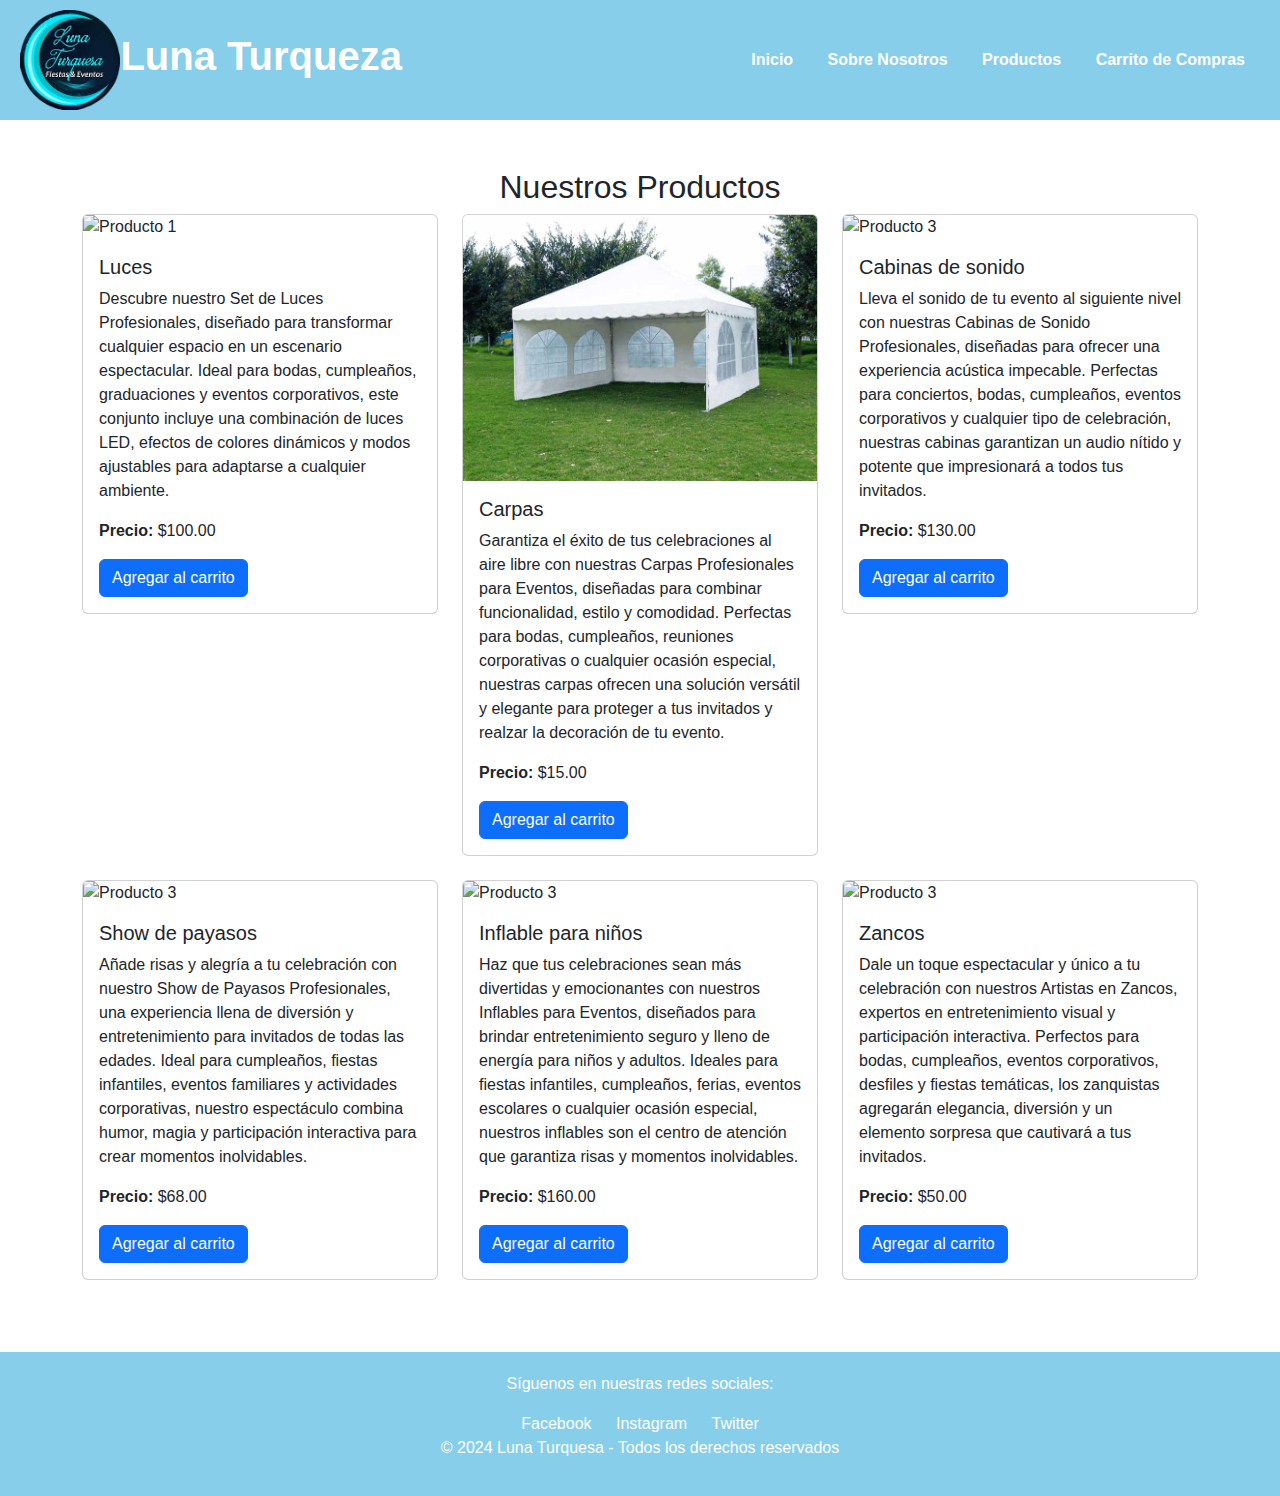
==== productos.html @ d6fae881 "cambios en productos" ====
<!DOCTYPE html>
<html lang="es">
<head>
    <meta charset="UTF-8">
    <meta name="viewport" content="width=device-width, initial-scale=1.0">
    <title>Productos - Luna Turquesa</title>
    <link href="https://cdn.jsdelivr.net/npm/bootstrap@5.3.0-alpha3/dist/css/bootstrap.min.css" rel="stylesheet">
    <link rel="stylesheet" href="css/styles.css">
</head>
<body>
    <!-- Header -->
    <header class="d-flex justify-content-between align-items-center">
        <div class="logo">
            <img src="img/luna turqueza.png" alt="Luna Turquesa Logo">
            <h1>Luna Turqueza</h1>
        </div>
        <nav>
            <a href="index.html">Inicio</a>
            <a href="sobrenosotros.html">Sobre Nosotros</a>
            <a href="productos.html">Productos</a>
            <a href="#cart">Carrito de Compras</a>
        </nav>
    </header>

    <!-- Productos -->
    <main class="container my-5">
        <h2 class="text-center">Nuestros Productos</h2>
        <div class="row">
            <!-- Producto 1 -->
            <div class="col-md-4 mb-4">
                <div class="card">
                    <img src="img/iluminacion.png" class="card-img-top card-img-custom" alt="Producto 1">
                    <div class="card-body">
                        <h5 class="card-title">Luces</h5>
                        <p class="card-text">Descubre nuestro Set de Luces Profesionales, diseñado para transformar cualquier espacio en un escenario espectacular. Ideal para bodas, cumpleaños, graduaciones y eventos corporativos, este conjunto incluye una combinación de luces LED, efectos de colores dinámicos y modos ajustables para adaptarse a cualquier ambiente.</p>
                        <p class="card-text"><strong>Precio:</strong> $100.00</p>
                        <a href="#" class="btn btn-primary">Agregar al carrito</a>
                    </div>
                </div>
            </div>
            <!-- Producto 2 -->
            <div class="col-md-4 mb-4">
                <div class="card">
                    <img src="img/carpa.jpg" class="card-img-top card-img-custom" alt="Producto 2">
                    <div class="card-body">
                        <h5 class="card-title">Carpas</h5>
                        <p class="card-text">Garantiza el éxito de tus celebraciones al aire libre con nuestras Carpas Profesionales para Eventos, diseñadas para combinar funcionalidad, estilo y comodidad. Perfectas para bodas, cumpleaños, reuniones corporativas o cualquier ocasión especial, nuestras carpas ofrecen una solución versátil y elegante para proteger a tus invitados y realzar la decoración de tu evento.</p>
                        <p class="card-text"><strong>Precio:</strong> $15.00</p>
                        <a href="#" class="btn btn-primary">Agregar al carrito</a>
                    </div>
                </div>
            </div>
            <!-- Producto 3 -->
            <div class="col-md-4 mb-4">
                <div class="card">
                    <img src="img/cabinas.jpg" class="card-img-top card-img-custom" alt="Producto 3">
                    <div class="card-body">
                        <h5 class="card-title">Cabinas de sonido</h5>
                        <p class="card-text">Lleva el sonido de tu evento al siguiente nivel con nuestras Cabinas de Sonido Profesionales, diseñadas para ofrecer una experiencia acústica impecable. Perfectas para conciertos, bodas, cumpleaños, eventos corporativos y cualquier tipo de celebración, nuestras cabinas garantizan un audio nítido y potente que impresionará a todos tus invitados.</p>
                        <p class="card-text"><strong>Precio:</strong> $130.00</p>
                        <a href="#" class="btn btn-primary">Agregar al carrito</a>
                    </div>
                </div>
            </div>
            <!-- Producto 4 -->
            <div class="col-md-4 mb-4">
                <div class="card">
                    <img src="img/payasos.png" class="card-img-top card-img-custom" alt="Producto 3">
                    <div class="card-body">
                        <h5 class="card-title">Show de payasos</h5>
                        <p class="card-text">Añade risas y alegría a tu celebración con nuestro Show de Payasos Profesionales, una experiencia llena de diversión y entretenimiento para invitados de todas las edades. Ideal para cumpleaños, fiestas infantiles, eventos familiares y actividades corporativas, nuestro espectáculo combina humor, magia y participación interactiva para crear momentos inolvidables.</p>
                        <p class="card-text"><strong>Precio:</strong> $68.00</p>
                        <a href="#" class="btn btn-primary">Agregar al carrito</a>
                    </div>
                </div>
            </div><!-- Producto 5 -->
            <div class="col-md-4 mb-4">
                <div class="card">
                    <img src="img/inflable.png" class="card-img-top card-img-custom" alt="Producto 3">
                    <div class="card-body">
                        <h5 class="card-title">Inflable para niños</h5>
                        <p class="card-text">Haz que tus celebraciones sean más divertidas y emocionantes con nuestros Inflables para Eventos, diseñados para brindar entretenimiento seguro y lleno de energía para niños y adultos. Ideales para fiestas infantiles, cumpleaños, ferias, eventos escolares o cualquier ocasión especial, nuestros inflables son el centro de atención que garantiza risas y momentos inolvidables.</p>
                        <p class="card-text"><strong>Precio:</strong> $160.00</p>
                        <a href="#" class="btn btn-primary">Agregar al carrito</a>
                    </div>
                </div>
            </div><!-- Producto 6 -->
            <div class="col-md-4 mb-4">
                <div class="card">
                    <img src="img/zancos.png" class="card-img-top card-img-custom" alt="Producto 3">
                    <div class="card-body">
                        <h5 class="card-title">Zancos</h5>
                        <p class="card-text">Dale un toque espectacular y único a tu celebración con nuestros Artistas en Zancos, expertos en entretenimiento visual y participación interactiva. Perfectos para bodas, cumpleaños, eventos corporativos, desfiles y fiestas temáticas, los zanquistas agregarán elegancia, diversión y un elemento sorpresa que cautivará a tus invitados.</p>
                        <p class="card-text"><strong>Precio:</strong> $50.00</p>
                        <a href="#" class="btn btn-primary">Agregar al carrito</a>
                    </div>
                </div>
            </div>
        </div>
    </main>

    <!-- Footer -->
    <footer>
        <p>Síguenos en nuestras redes sociales:</p>
        <a href="https://www.facebook.com/?locale=es_LA">Facebook</a>
        <a href="https://www.instagram.com/">Instagram</a>
        <a href="https://x.com/">Twitter</a>
        <p>&copy; 2024 Luna Turquesa - Todos los derechos reservados</p>
    </footer>

    <script src="https://cdn.jsdelivr.net/npm/bootstrap@5.3.0-alpha3/dist/js/bootstrap.bundle.min.js"></script>
</body>
</html>
---- css/styles.css ----
body {
    font-family: Arial, sans-serif;
}
header {
    background-color: #87CEEB;
    padding: 10px 20px;
}
header .logo{
    display: flex;
    align-items: center;
}
header img {
    height: 100px;
}
header h1{
    color: white;
            font-size: 2.5rem;
            font-weight: bold;
}
header nav a {
    color: white;
    margin: 0 15px;
    text-decoration: none;
    font-weight: bold;
}
.carousel-inner img {
    width: 100%;
    height: 400px;
    object-fit: cover;
}
footer {
    background-color: #87CEEB;
    color: white;
    text-align: center;
    padding: 20px 0;
}
footer a {
    color: white;
    margin: 0 10px;
    text-decoration: none;
}
footer a:hover {
    text-decoration: underline;
}
.event-types {
    margin-top: 20px;
}
.event-types h2 {
    text-align: center;
    margin-bottom: 20px;
}
.event-card img {
    width: 100%;
    height: 200px;
    object-fit: cover;
}
.event-card p {
    text-align: justify;
    margin-top: 10px;
}
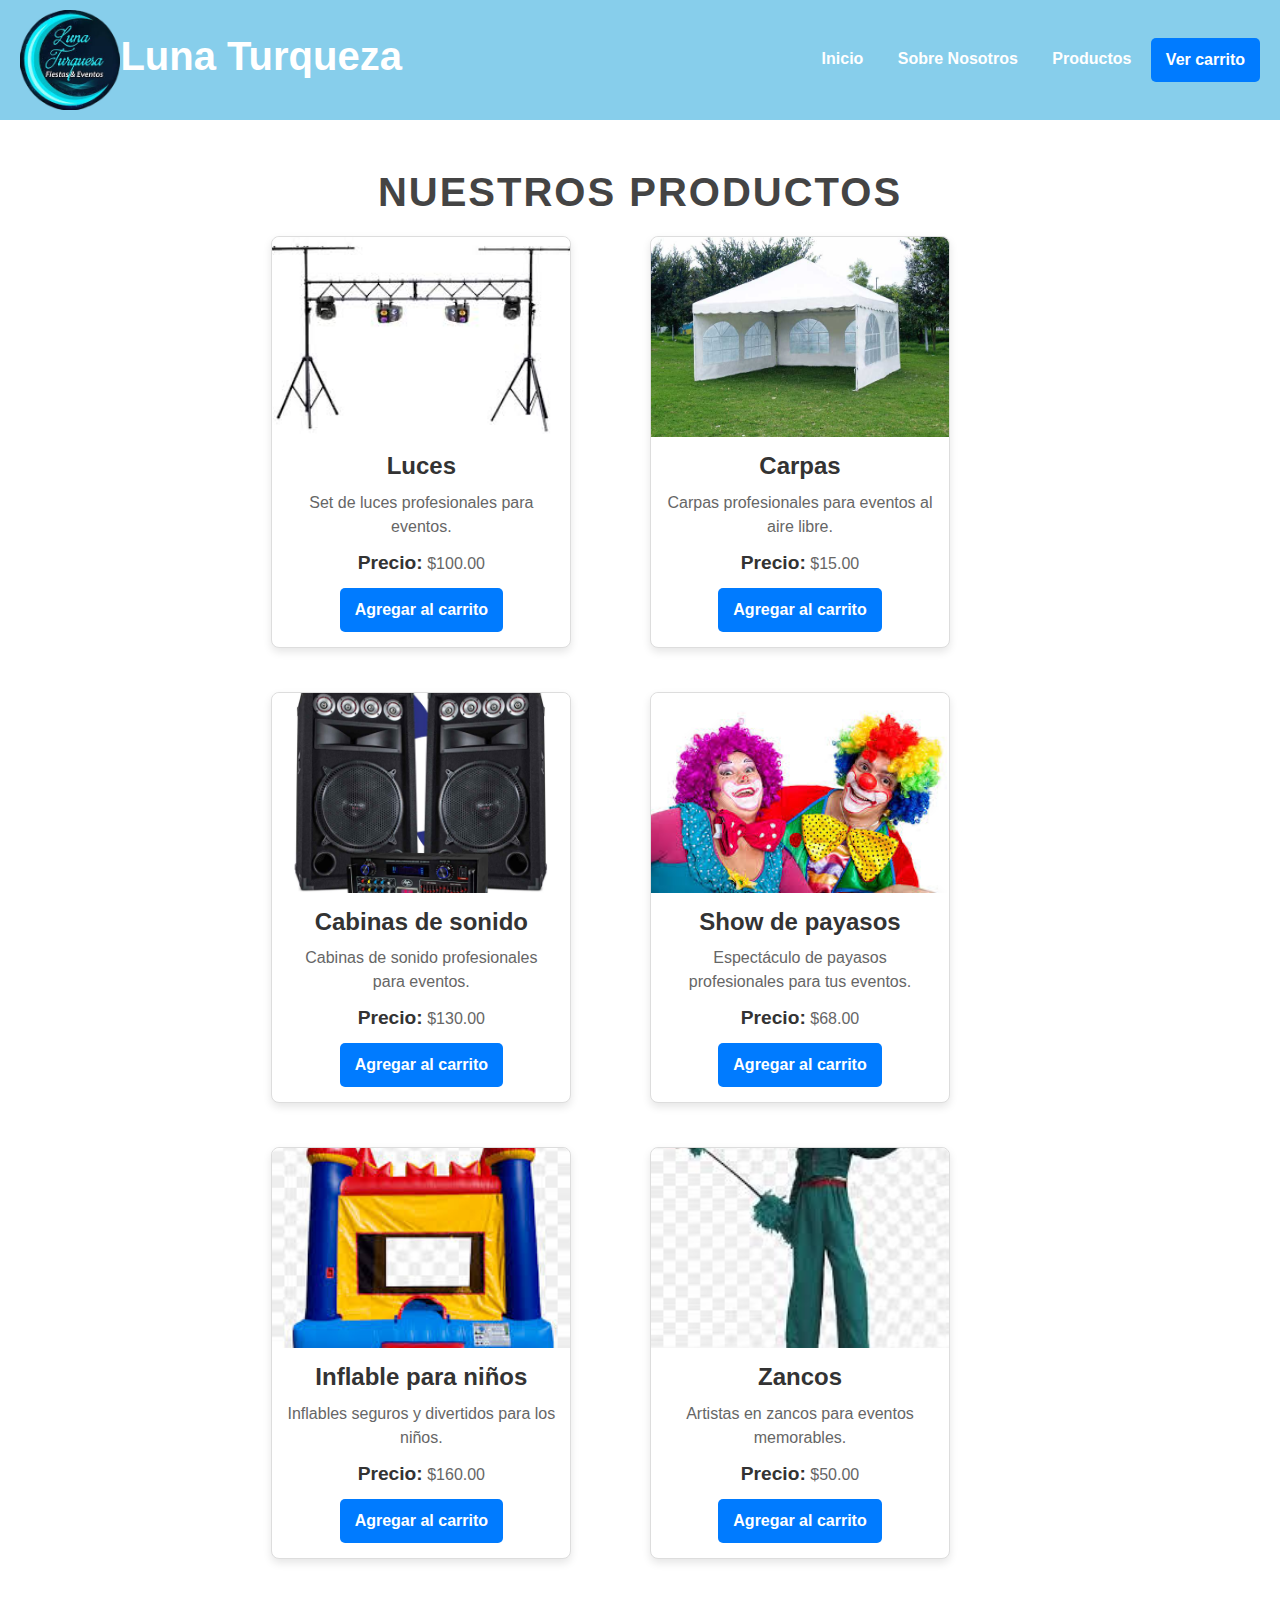
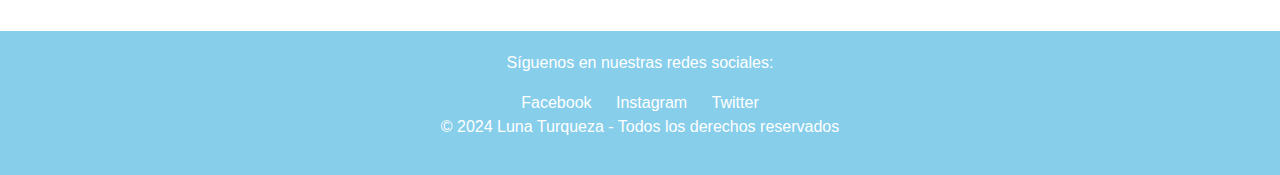
==== commit 287db6ad: "proyecto final" ====
--- a/productos.html
+++ b/productos.html
@@ -3,12 +3,11 @@
 <head>
     <meta charset="UTF-8">
     <meta name="viewport" content="width=device-width, initial-scale=1.0">
-    <title>Productos - Luna Turquesa</title>
+    <title>Productos - Luna Turqueza</title>
     <link href="https://cdn.jsdelivr.net/npm/bootstrap@5.3.0-alpha3/dist/css/bootstrap.min.css" rel="stylesheet">
-    <link rel="stylesheet" href="css/styles.css">
+    <link rel="stylesheet" href="css/styles3.css">
 </head>
 <body>
-    <!-- Header -->
     <header class="d-flex justify-content-between align-items-center">
         <div class="logo">
             <img src="img/luna turqueza.png" alt="Luna Turquesa Logo">
@@ -18,96 +17,129 @@
             <a href="index.html">Inicio</a>
             <a href="sobrenosotros.html">Sobre Nosotros</a>
             <a href="productos.html">Productos</a>
-            <a href="#cart">Carrito de Compras</a>
+            <button class="btn btn-warning" data-bs-toggle="modal" data-bs-target="#cartModal">Ver carrito</button>
         </nav>
     </header>
 
-    <!-- Productos -->
     <main class="container my-5">
         <h2 class="text-center">Nuestros Productos</h2>
-        <div class="row">
+        <div class="event-card">
             <!-- Producto 1 -->
             <div class="col-md-4 mb-4">
                 <div class="card">
-                    <img src="img/iluminacion.png" class="card-img-top card-img-custom" alt="Producto 1">
+                    <img src="img/iluminacion.png" class="card-img-top card-img-custom" alt="Luces">
                     <div class="card-body">
                         <h5 class="card-title">Luces</h5>
-                        <p class="card-text">Descubre nuestro Set de Luces Profesionales, diseñado para transformar cualquier espacio en un escenario espectacular. Ideal para bodas, cumpleaños, graduaciones y eventos corporativos, este conjunto incluye una combinación de luces LED, efectos de colores dinámicos y modos ajustables para adaptarse a cualquier ambiente.</p>
+                        <p class="card-text">Set de luces profesionales para eventos.</p>
                         <p class="card-text"><strong>Precio:</strong> $100.00</p>
-                        <a href="#" class="btn btn-primary">Agregar al carrito</a>
+                        <button class="btn btn-primary add-to-cart" data-id="1" data-name="Luces" data-price="100.00">Agregar al carrito</button>
                     </div>
                 </div>
             </div>
-            <!-- Producto 2 -->
-            <div class="col-md-4 mb-4">
-                <div class="card">
-                    <img src="img/carpa.jpg" class="card-img-top card-img-custom" alt="Producto 2">
-                    <div class="card-body">
-                        <h5 class="card-title">Carpas</h5>
-                        <p class="card-text">Garantiza el éxito de tus celebraciones al aire libre con nuestras Carpas Profesionales para Eventos, diseñadas para combinar funcionalidad, estilo y comodidad. Perfectas para bodas, cumpleaños, reuniones corporativas o cualquier ocasión especial, nuestras carpas ofrecen una solución versátil y elegante para proteger a tus invitados y realzar la decoración de tu evento.</p>
-                        <p class="card-text"><strong>Precio:</strong> $15.00</p>
-                        <a href="#" class="btn btn-primary">Agregar al carrito</a>
+                <!-- Producto 2 -->
+                <div class="col-md-4 mb-4">
+                    <div class="card">
+                        <img src="img/carpa.jpg" class="card-img-top card-img-custom" alt="Carpas">
+                        <div class="card-body">
+                            <h5 class="card-title">Carpas</h5>
+                            <p class="card-text">Carpas profesionales para eventos al aire libre.</p>
+                            <p class="card-text"><strong>Precio:</strong> $15.00</p>
+                            <button class="btn btn-primary add-to-cart" data-id="2" data-name="Carpas" data-price="15.00">Agregar al carrito</button>
+                        </div>
                     </div>
                 </div>
-            </div>
-            <!-- Producto 3 -->
-            <div class="col-md-4 mb-4">
-                <div class="card">
-                    <img src="img/cabinas.jpg" class="card-img-top card-img-custom" alt="Producto 3">
-                    <div class="card-body">
-                        <h5 class="card-title">Cabinas de sonido</h5>
-                        <p class="card-text">Lleva el sonido de tu evento al siguiente nivel con nuestras Cabinas de Sonido Profesionales, diseñadas para ofrecer una experiencia acústica impecable. Perfectas para conciertos, bodas, cumpleaños, eventos corporativos y cualquier tipo de celebración, nuestras cabinas garantizan un audio nítido y potente que impresionará a todos tus invitados.</p>
-                        <p class="card-text"><strong>Precio:</strong> $130.00</p>
-                        <a href="#" class="btn btn-primary">Agregar al carrito</a>
+                <!-- Producto 3 -->
+                <div class="col-md-4 mb-4">
+                    <div class="card">
+                        <img src="img/cabinas.jpg" class="card-img-top card-img-custom" alt="Cabinas de sonido">
+                        <div class="card-body">
+                            <h5 class="card-title">Cabinas de sonido</h5>
+                            <p class="card-text">Cabinas de sonido profesionales para eventos.</p>
+                            <p class="card-text"><strong>Precio:</strong> $130.00</p>
+                            <button class="btn btn-primary add-to-cart" data-id="3" data-name="Cabinas de sonido" data-price="130.00">Agregar al carrito</button>
+                        </div>
                     </div>
                 </div>
-            </div>
-            <!-- Producto 4 -->
-            <div class="col-md-4 mb-4">
-                <div class="card">
-                    <img src="img/payasos.png" class="card-img-top card-img-custom" alt="Producto 3">
-                    <div class="card-body">
-                        <h5 class="card-title">Show de payasos</h5>
-                        <p class="card-text">Añade risas y alegría a tu celebración con nuestro Show de Payasos Profesionales, una experiencia llena de diversión y entretenimiento para invitados de todas las edades. Ideal para cumpleaños, fiestas infantiles, eventos familiares y actividades corporativas, nuestro espectáculo combina humor, magia y participación interactiva para crear momentos inolvidables.</p>
-                        <p class="card-text"><strong>Precio:</strong> $68.00</p>
-                        <a href="#" class="btn btn-primary">Agregar al carrito</a>
+                <!-- Producto 4 -->
+                <div class="col-md-4 mb-4">
+                    <div class="card">
+                        <img src="img/payasos.png" class="card-img-top card-img-custom" alt="Show de payasos">
+                        <div class="card-body">
+                            <h5 class="card-title">Show de payasos</h5>
+                            <p class="card-text">Espectáculo de payasos profesionales para tus eventos.</p>
+                            <p class="card-text"><strong>Precio:</strong> $68.00</p>
+                            <button class="btn btn-primary add-to-cart" data-id="4" data-name="Show de payasos" data-price="68.00">Agregar al carrito</button>
+                        </div>
                     </div>
                 </div>
-            </div><!-- Producto 5 -->
-            <div class="col-md-4 mb-4">
-                <div class="card">
-                    <img src="img/inflable.png" class="card-img-top card-img-custom" alt="Producto 3">
-                    <div class="card-body">
-                        <h5 class="card-title">Inflable para niños</h5>
-                        <p class="card-text">Haz que tus celebraciones sean más divertidas y emocionantes con nuestros Inflables para Eventos, diseñados para brindar entretenimiento seguro y lleno de energía para niños y adultos. Ideales para fiestas infantiles, cumpleaños, ferias, eventos escolares o cualquier ocasión especial, nuestros inflables son el centro de atención que garantiza risas y momentos inolvidables.</p>
-                        <p class="card-text"><strong>Precio:</strong> $160.00</p>
-                        <a href="#" class="btn btn-primary">Agregar al carrito</a>
+                <!-- Producto 5 -->
+                <div class="col-md-4 mb-4">
+                    <div class="card">
+                        <img src="img/inflable.png" class="card-img-top card-img-custom" alt="Inflable para niños">
+                        <div class="card-body">
+                            <h5 class="card-title">Inflable para niños</h5>
+                            <p class="card-text">Inflables seguros y divertidos para los niños.</p>
+                            <p class="card-text"><strong>Precio:</strong> $160.00</p>
+                            <button class="btn btn-primary add-to-cart" data-id="5" data-name="Inflable para niños" data-price="160.00">Agregar al carrito</button>
+                        </div>
                     </div>
                 </div>
-            </div><!-- Producto 6 -->
-            <div class="col-md-4 mb-4">
-                <div class="card">
-                    <img src="img/zancos.png" class="card-img-top card-img-custom" alt="Producto 3">
-                    <div class="card-body">
-                        <h5 class="card-title">Zancos</h5>
-                        <p class="card-text">Dale un toque espectacular y único a tu celebración con nuestros Artistas en Zancos, expertos en entretenimiento visual y participación interactiva. Perfectos para bodas, cumpleaños, eventos corporativos, desfiles y fiestas temáticas, los zanquistas agregarán elegancia, diversión y un elemento sorpresa que cautivará a tus invitados.</p>
-                        <p class="card-text"><strong>Precio:</strong> $50.00</p>
-                        <a href="#" class="btn btn-primary">Agregar al carrito</a>
+                <!-- Producto 6 -->
+                <div class="col-md-4 mb-4">
+                    <div class="card">
+                        <img src="img/zancos.png" class="card-img-top card-img-custom" alt="Zancos">
+                        <div class="card-body">
+                            <h5 class="card-title">Zancos</h5>
+                            <p class="card-text">Artistas en zancos para eventos memorables.</p>
+                            <p class="card-text"><strong>Precio:</strong> $50.00</p>
+                            <button class="btn btn-primary add-to-cart" data-id="6" data-name="Zancos" data-price="50.00">Agregar al carrito</button>
+                        </div>
                     </div>
                 </div>
             </div>
         </div>
     </main>
 
-    <!-- Footer -->
+    <div class="modal fade" id="cartModal" tabindex="-1" aria-labelledby="cartModalLabel" aria-hidden="true">
+        <div class="modal-dialog">
+            <div class="modal-content">
+                <div class="modal-header">
+                    <h5 class="modal-title" id="cartModalLabel">Carrito de compras</h5>
+                    <button type="button" class="btn-close" data-bs-dismiss="modal" aria-label="Close"></button>
+                </div>
+                <div class="modal-body">
+                    <table class="table">
+                        <thead>
+                            <tr>
+                                <th>Producto</th>
+                                <th>Precio</th>
+                                <th>Cantidad</th>
+                                <th>Total</th>
+                                <th>Acciones</th>
+                            </tr>
+                        </thead>
+                        <tbody id="cart-items">
+                        </tbody>
+                    </table>
+                    <p class="text-end"><strong>Total a pagar: $<span id="cart-total">0.00</span></strong></p>
+                </div>
+                <div class="modal-footer">
+                    <button type="button" class="btn btn-secondary" data-bs-dismiss="modal">Cerrar</button>
+                    <button type="button" class="btn btn-primary">Pagar con PayPal</button>
+                </div>
+            </div>
+        </div>
+    </div>
+
     <footer>
         <p>Síguenos en nuestras redes sociales:</p>
         <a href="https://www.facebook.com/?locale=es_LA">Facebook</a>
         <a href="https://www.instagram.com/">Instagram</a>
         <a href="https://x.com/">Twitter</a>
-        <p>&copy; 2024 Luna Turquesa - Todos los derechos reservados</p>
+        <p>&copy; 2024 Luna Turqueza - Todos los derechos reservados</p>
     </footer>
 
     <script src="https://cdn.jsdelivr.net/npm/bootstrap@5.3.0-alpha3/dist/js/bootstrap.bundle.min.js"></script>
+    <script src="carrito.js"></script>
 </body>
 </html>
--- a/css/styles3.css
+++ b/css/styles3.css
@@ -0,0 +1,141 @@
+body {
+    font-family: Arial, sans-serif;
+}
+
+header {
+    background-color: #87CEEB;
+    padding: 10px 20px;
+}
+
+header .logo {
+    display: flex;
+    align-items: center;
+}
+
+header img {
+    height: 100px;
+}
+
+header h1 {
+    color: white;
+    font-size: 2.5rem;
+    font-weight: bold;
+}
+
+header nav a {
+    color: white;
+    margin: 0 15px;
+    text-decoration: none;
+    font-weight: bold;
+}
+
+footer {
+    background-color: #87CEEB;
+    color: white;
+    text-align: center;
+    padding: 20px 0;
+}
+
+footer a {
+    color: white;
+    margin: 0 10px;
+    text-decoration: none;
+}
+
+footer a:hover {
+    text-decoration: underline;
+}
+
+h2.text-center {
+    text-align: center;
+    font-size: 2.5rem;
+    margin-top: 20px;
+    color: #444;
+    font-weight: bold;
+    text-transform: uppercase;
+    letter-spacing: 2px;
+}
+
+.event-card {
+    display: flex;
+    flex-wrap: wrap;
+    justify-content: center;
+    gap: 20px;
+    margin: 20px auto;
+    padding: 0 20px;
+}
+
+.card {
+    background: #ffffff;
+    border: 1px solid #ddd;
+    border-radius: 8px;
+    box-shadow: 0 4px 8px rgba(0, 0, 0, 0.1);
+    transition: transform 0.2s ease-in-out, box-shadow 0.2s ease-in-out;
+    width: 300px;
+}
+
+.card:hover {
+    transform: translateY(-5px);
+    box-shadow: 0 8px 16px rgba(0, 0, 0, 0.2);
+}
+
+.card-img-custom {
+    border-top-left-radius: 8px;
+    border-top-right-radius: 8px;
+    width: 100%;
+    height: 200px;
+    object-fit: cover;
+}
+
+
+.card-body {
+    padding: 15px;
+    text-align: center;
+}
+
+.card-title {
+    font-size: 1.5rem;
+    font-weight: bold;
+    color: #333;
+    margin-bottom: 10px;
+}
+
+.card-text {
+    font-size: 1rem;
+    color: #666;
+    margin-bottom: 10px;
+}
+
+.card-text strong {
+    color: #333;
+    font-size: 1.2rem;
+}
+
+.btn {
+    background-color: #007bff;
+    color: #fff;
+    font-size: 1rem;
+    font-weight: bold;
+    border: none;
+    padding: 10px 15px;
+    border-radius: 5px;
+    cursor: pointer;
+    transition: background-color 0.2s ease-in-out;
+}
+
+.btn:hover {
+    background-color: #0056b3;
+}
+
+@media (max-width: 768px) {
+    .card {
+        width: 90%;
+    }
+}
+
+@media (max-width: 576px) {
+    h2.text-center {
+        font-size: 2rem;
+    }
+}
+
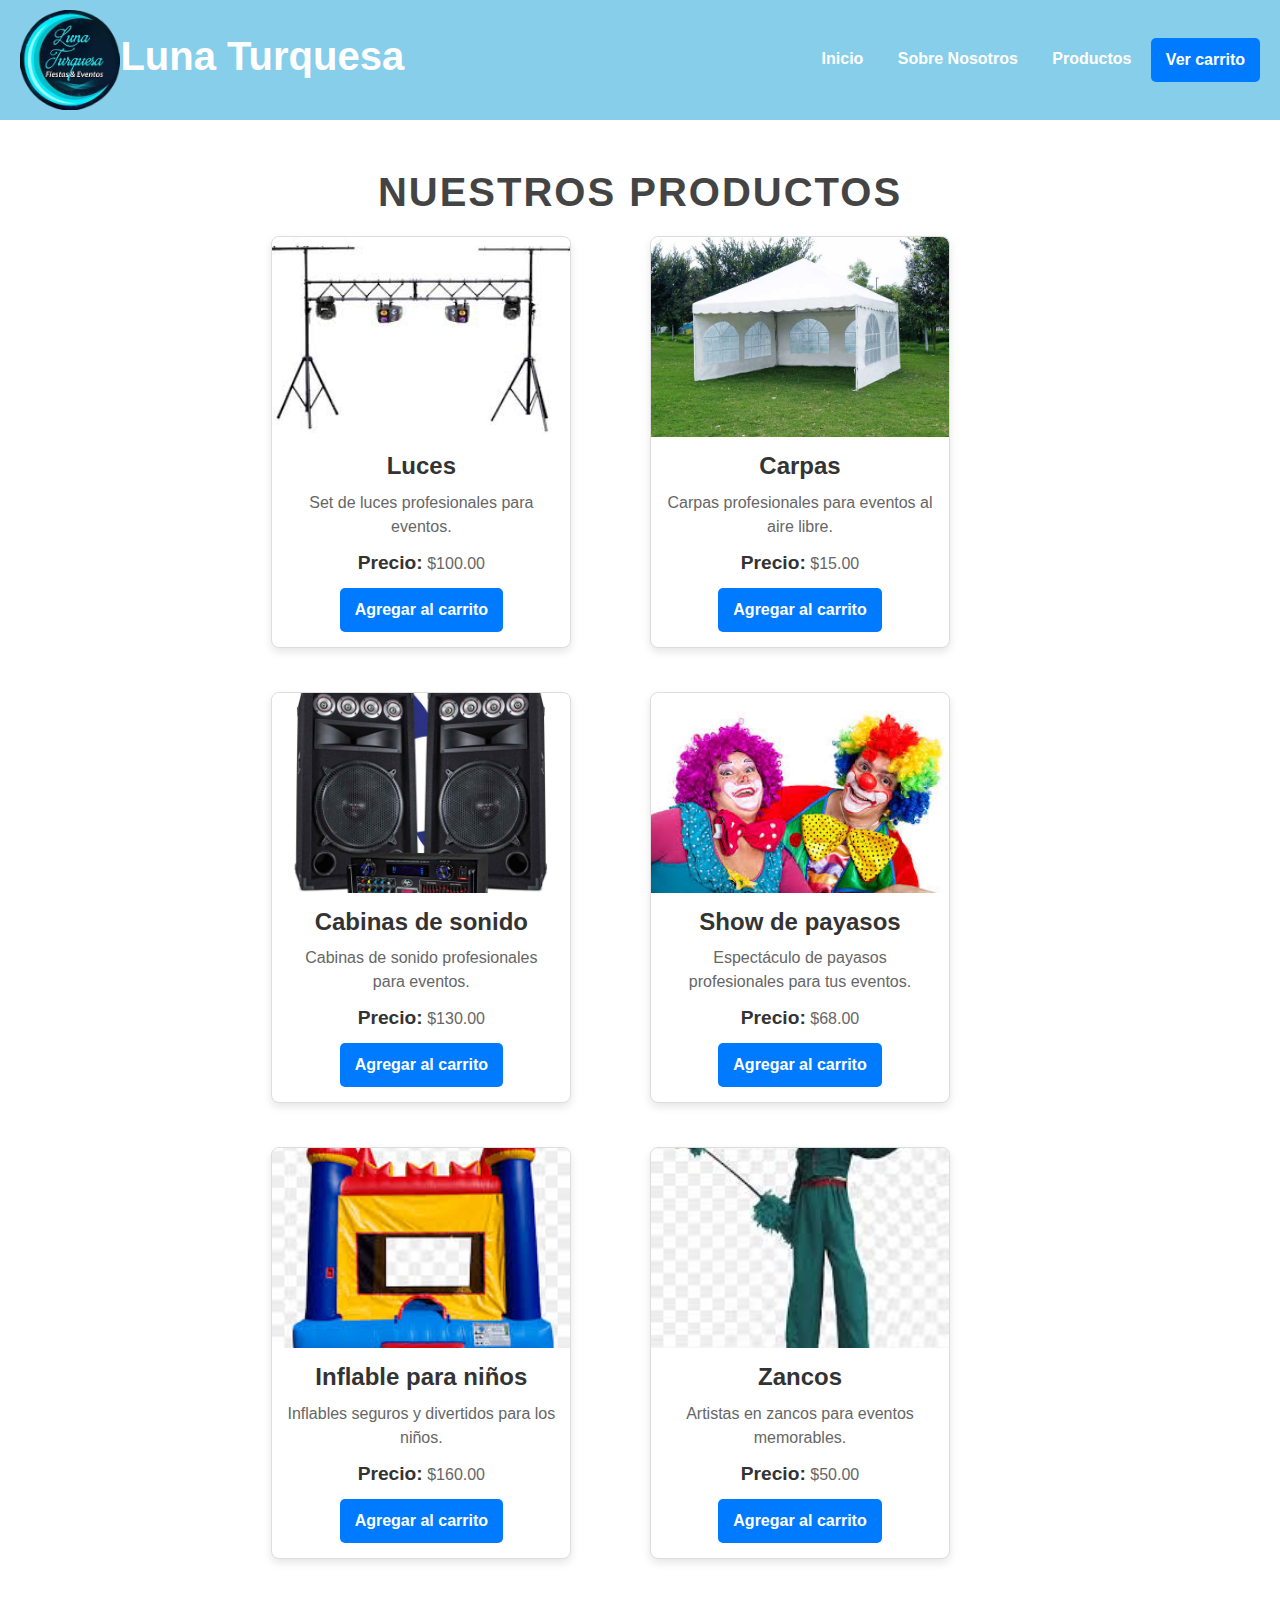
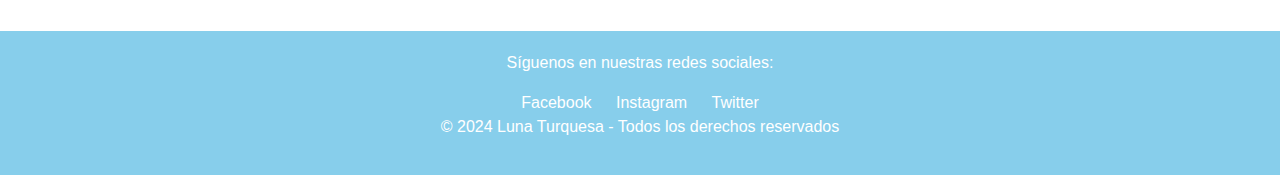
==== commit aac0daa4: "corrección nombre" ====
--- a/productos.html
+++ b/productos.html
@@ -3,7 +3,7 @@
 <head>
     <meta charset="UTF-8">
     <meta name="viewport" content="width=device-width, initial-scale=1.0">
-    <title>Productos - Luna Turqueza</title>
+    <title>Productos - Luna Turquesa</title>
     <link href="https://cdn.jsdelivr.net/npm/bootstrap@5.3.0-alpha3/dist/css/bootstrap.min.css" rel="stylesheet">
     <link rel="stylesheet" href="css/styles3.css">
 </head>
@@ -11,7 +11,7 @@
     <header class="d-flex justify-content-between align-items-center">
         <div class="logo">
             <img src="img/luna turqueza.png" alt="Luna Turquesa Logo">
-            <h1>Luna Turqueza</h1>
+            <h1>Luna Turquesa</h1>
         </div>
         <nav>
             <a href="index.html">Inicio</a>
@@ -24,7 +24,6 @@
     <main class="container my-5">
         <h2 class="text-center">Nuestros Productos</h2>
         <div class="event-card">
-            <!-- Producto 1 -->
             <div class="col-md-4 mb-4">
                 <div class="card">
                     <img src="img/iluminacion.png" class="card-img-top card-img-custom" alt="Luces">
@@ -36,7 +35,6 @@
                     </div>
                 </div>
             </div>
-                <!-- Producto 2 -->
                 <div class="col-md-4 mb-4">
                     <div class="card">
                         <img src="img/carpa.jpg" class="card-img-top card-img-custom" alt="Carpas">
@@ -48,7 +46,6 @@
                         </div>
                     </div>
                 </div>
-                <!-- Producto 3 -->
                 <div class="col-md-4 mb-4">
                     <div class="card">
                         <img src="img/cabinas.jpg" class="card-img-top card-img-custom" alt="Cabinas de sonido">
@@ -60,7 +57,6 @@
                         </div>
                     </div>
                 </div>
-                <!-- Producto 4 -->
                 <div class="col-md-4 mb-4">
                     <div class="card">
                         <img src="img/payasos.png" class="card-img-top card-img-custom" alt="Show de payasos">
@@ -72,7 +68,6 @@
                         </div>
                     </div>
                 </div>
-                <!-- Producto 5 -->
                 <div class="col-md-4 mb-4">
                     <div class="card">
                         <img src="img/inflable.png" class="card-img-top card-img-custom" alt="Inflable para niños">
@@ -84,7 +79,6 @@
                         </div>
                     </div>
                 </div>
-                <!-- Producto 6 -->
                 <div class="col-md-4 mb-4">
                     <div class="card">
                         <img src="img/zancos.png" class="card-img-top card-img-custom" alt="Zancos">
@@ -136,7 +130,7 @@
         <a href="https://www.facebook.com/?locale=es_LA">Facebook</a>
         <a href="https://www.instagram.com/">Instagram</a>
         <a href="https://x.com/">Twitter</a>
-        <p>&copy; 2024 Luna Turqueza - Todos los derechos reservados</p>
+        <p>&copy; 2024 Luna Turquesa - Todos los derechos reservados</p>
     </footer>
 
     <script src="https://cdn.jsdelivr.net/npm/bootstrap@5.3.0-alpha3/dist/js/bootstrap.bundle.min.js"></script>
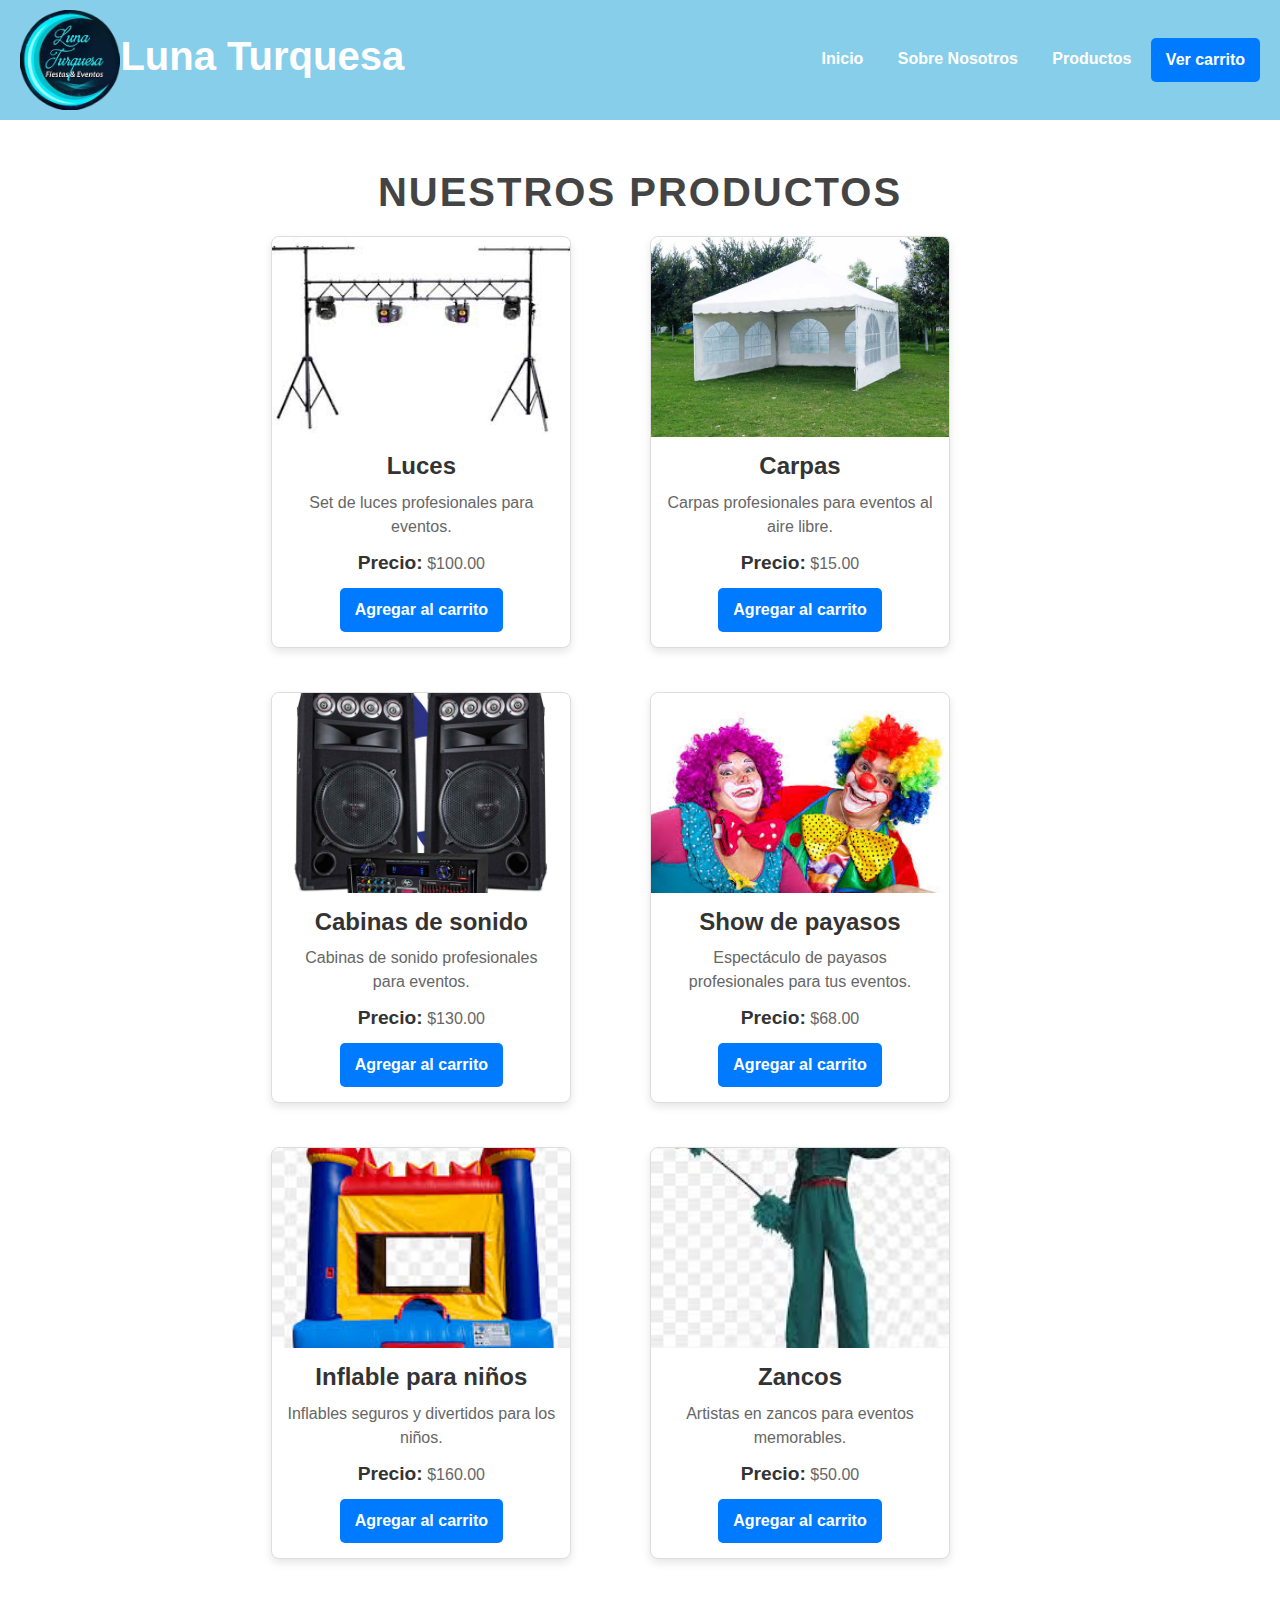
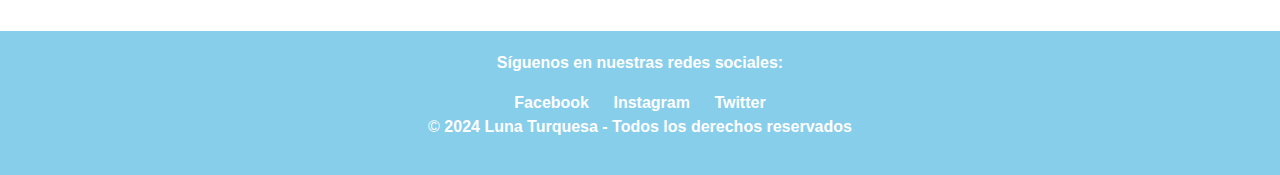
==== commit 8d9e4d16: "Entrega final" ====
--- a/productos.html
+++ b/productos.html
@@ -126,11 +126,11 @@
     </div>
 
     <footer>
-        <p>Síguenos en nuestras redes sociales:</p>
-        <a href="https://www.facebook.com/?locale=es_LA">Facebook</a>
-        <a href="https://www.instagram.com/">Instagram</a>
-        <a href="https://x.com/">Twitter</a>
-        <p>&copy; 2024 Luna Turquesa - Todos los derechos reservados</p>
+        <p><strong>Síguenos en nuestras redes sociales:</strong></p>
+        <a href="https://www.facebook.com/?locale=es_LA"><strong>Facebook</strong></a>
+        <a href="https://www.instagram.com/"><strong>Instagram</strong></a>
+        <a href="https://x.com/"><strong>Twitter</strong></a>
+        <p>&copy; <strong> 2024 Luna Turquesa - Todos los derechos reservados</strong></p>
     </footer>
 
     <script src="https://cdn.jsdelivr.net/npm/bootstrap@5.3.0-alpha3/dist/js/bootstrap.bundle.min.js"></script>
